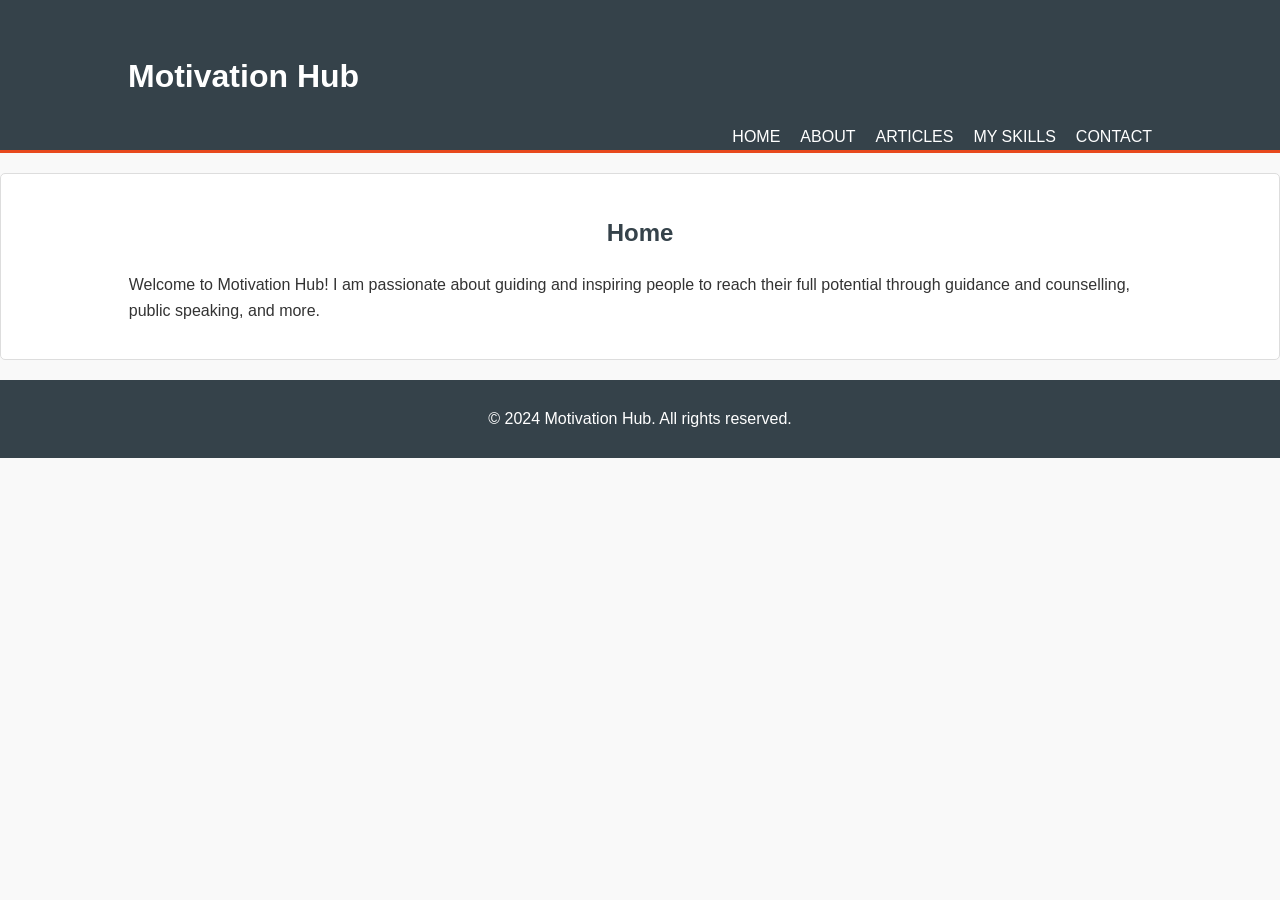
==== index.html @ 1e1fbd76 "Add files via upload" ====
<!DOCTYPE html>
<html lang="en">
<head>
    <meta charset="UTF-8">
    <meta name="viewport" content="width=device-width, initial-scale=1.0">
    <title >Motivation Hub</title>
    <link rel="stylesheet" href="styles.css">
</head>
<body>
    <header>
        <div class="container">
            <h1>Motivation Hub</h1>
            <nav>
                <ul>
                    <li><a href="index.html">Home</a></li>
                    <li><a href="about.html">About</a></li>
                    <li><a href="articles.html">Articles</a></li>
                    <li><a href="skills.html">My Skills</a></li>
                    <li><a href="contact.html">Contact</a></li>
                </ul>
            </nav>
        </div>
    </header>

    <section id="index">
        <div class="container">
            <h2>Home</h2>
            <p>Welcome to Motivation Hub! I am passionate about guiding and inspiring people to reach their full potential through guidance and counselling, public speaking, and more.</p>
        </div>
    </section>

    <footer>
        <div class="container">
            <p>&copy; 2024 Motivation Hub. All rights reserved.</p>
        </div>
    </footer>
</body>
</html>
---- styles.css ----
/* General Styles */
body {
    font-family: Arial, sans-serif;
    margin: 0;
    padding: 0;
    line-height: 1.6;
    color: #333;
    background-color: #f9f9f9;
}

.container {
    width: 80%;
    margin: auto;
    overflow: hidden;
}

/* Header Styles */
header {
    background: #35424a;
    color: #ffffff;
    padding-top: 30px;
    min-height: 70px;
    border-bottom: #e8491d 3px solid;
}

header a {
    color: #ffffff;
    text-decoration: none;
    text-transform: uppercase;
    font-size: 16px;
}

header ul {
    padding: 0;
    list-style: none;
    margin: 0;
    display: flex;
    justify-content: flex-end;
}

header li {
    margin-left: 20px;
}

header nav ul li a:hover {
    color: #e8491d;
}

/* Section Styles */
section {
    padding: 20px 0;
    margin: 20px 0;
    background: #ffffff;
    border: 1px solid #dddddd;
    border-radius: 5px;
}

section h2 {
    text-align: center;
    margin-bottom: 20px;
    color: #35424a;
}

/* Responsive Image Styles */
.responsive-image {
    width: 50%;
    border-radius: 50%;
    box-shadow: 0 5px 10px rgba(0, 0, 0, 0.1);
    margin: 20px auto;
}

/* About Section Image Styles */
#about img {
    max-width: 100%;
    height: auto;
    display: block;
    margin: 20px auto;
    border-radius: 15px;
    box-shadow: 0 5px 10px rgba(0, 0, 0, 0.2);
}

/* Contact Section Image Styles */
#contact img {
    max-width: 50%;
    height: auto;
    display: block;
    margin: 20px auto;
    border-radius: 50%;
    box-shadow: 0 5px 10px rgba(0, 0, 0, 0.2);
}

/* Contact Form Styles */
form {
    max-width: 600px;
    margin: 0 auto;
    padding: 20px;
    background: #ffffff;
    border: 1px solid #dddddd;
    border-radius: 5px;
    box-shadow: 0 4px 6px rgba(0, 0, 0, 0.1);
}

form label {
    display: block;
    margin-bottom: 5px;
    font-weight: bold;
    color: #333;
}

form input, form textarea, form button {
    width: 100%;
    margin-bottom: 15px;
    padding: 10px;
    border: 1px solid #dddddd;
    border-radius: 5px;
}

form button {
    background: #e8491d;
    color: #ffffff;
    font-size: 16px;
    border: none;
    cursor: pointer;
}

form button:hover {
    background: #cf3c14;
}

/* Skills Section */
.skills-list {
    display: flex;
    display: inline-flex;
    flex-wrap: wrap;
    justify-content: space-around;
}

.skill-item {
    width: 30%;
    text-align: center;
    margin-bottom: 20px;
}

.skill-item img {
    max-width: 100%;
    height: auto;
    border-radius: 20%; /* Creates a squircle effect */
    box-shadow: 0 4px 6px rgba(0, 0, 0, 0.1);
}

.skill-item h3 {
    margin-top: 10px;
    color: #e8491d;
}

/* Footer Styles */
footer {
    background: #35424a;
    color: #ffffff;
    text-align: center;
    padding: 10px 0;
    margin-top: 20px;
}
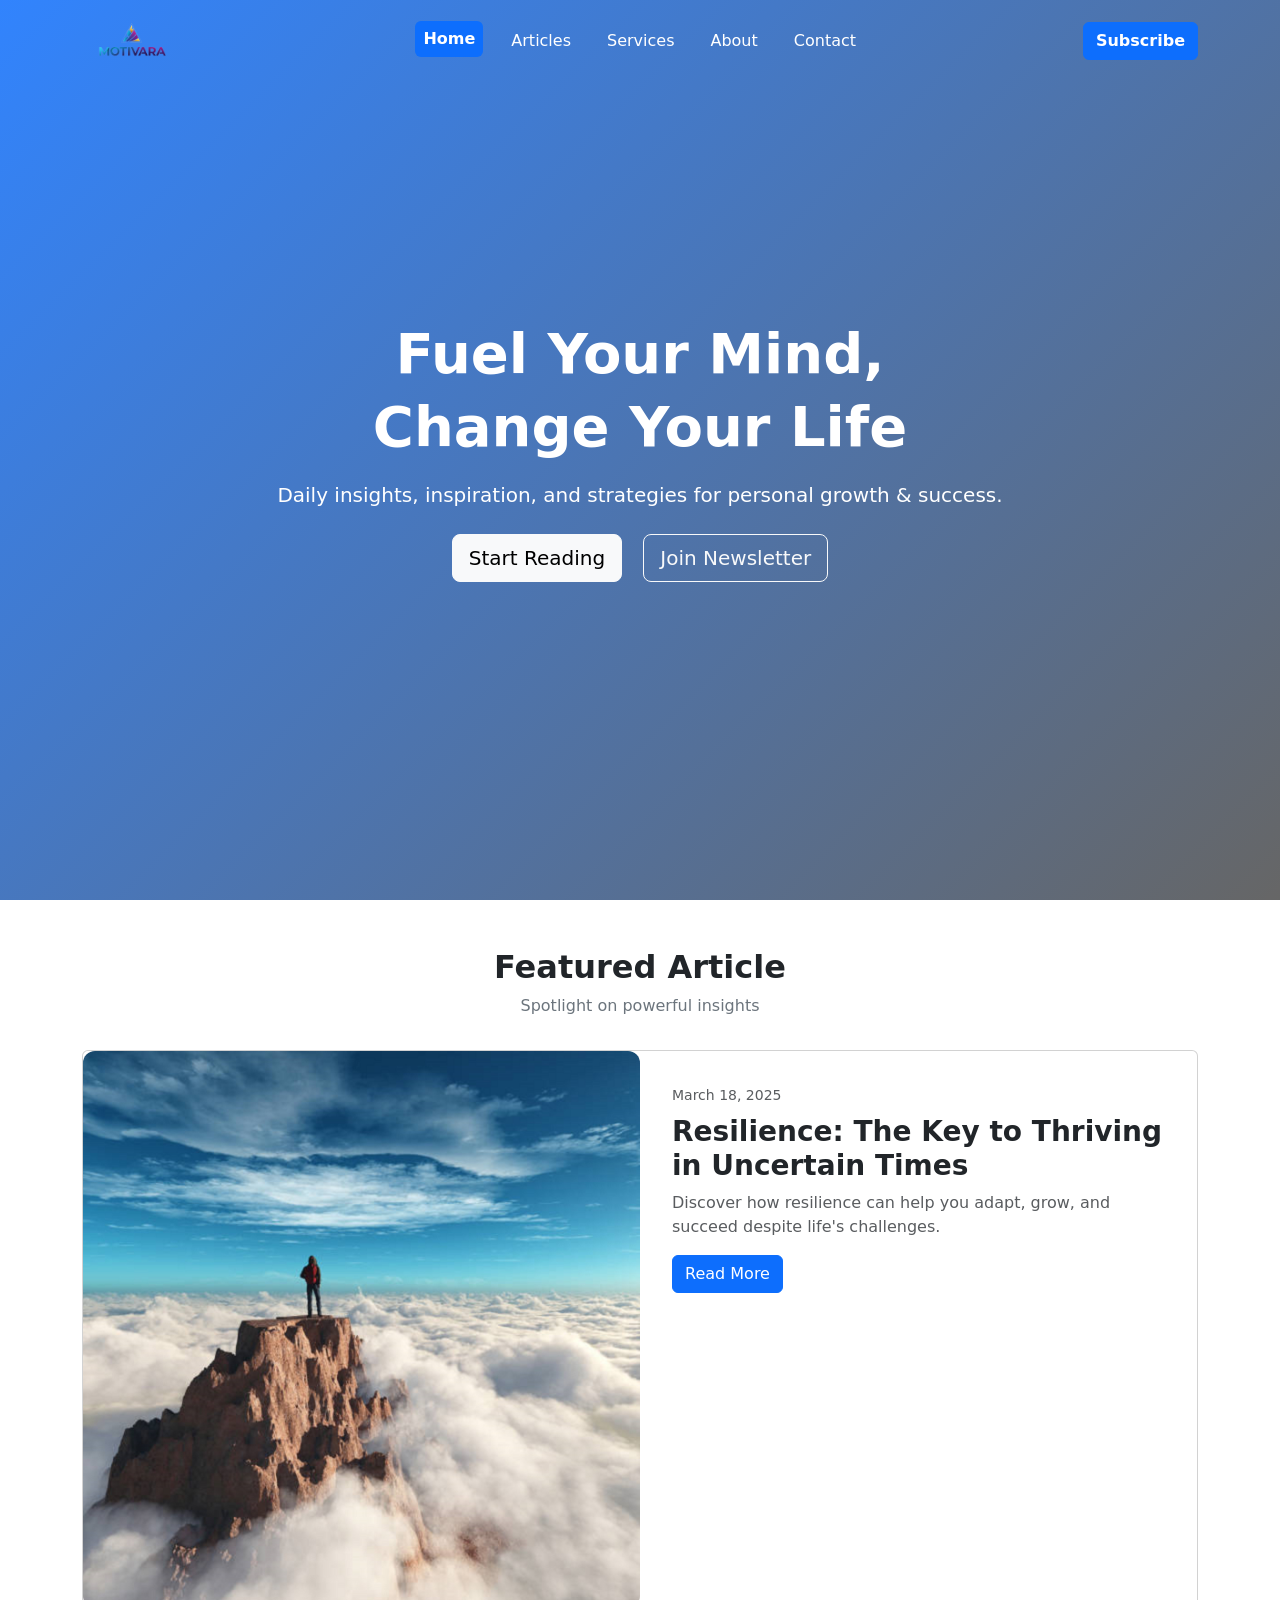
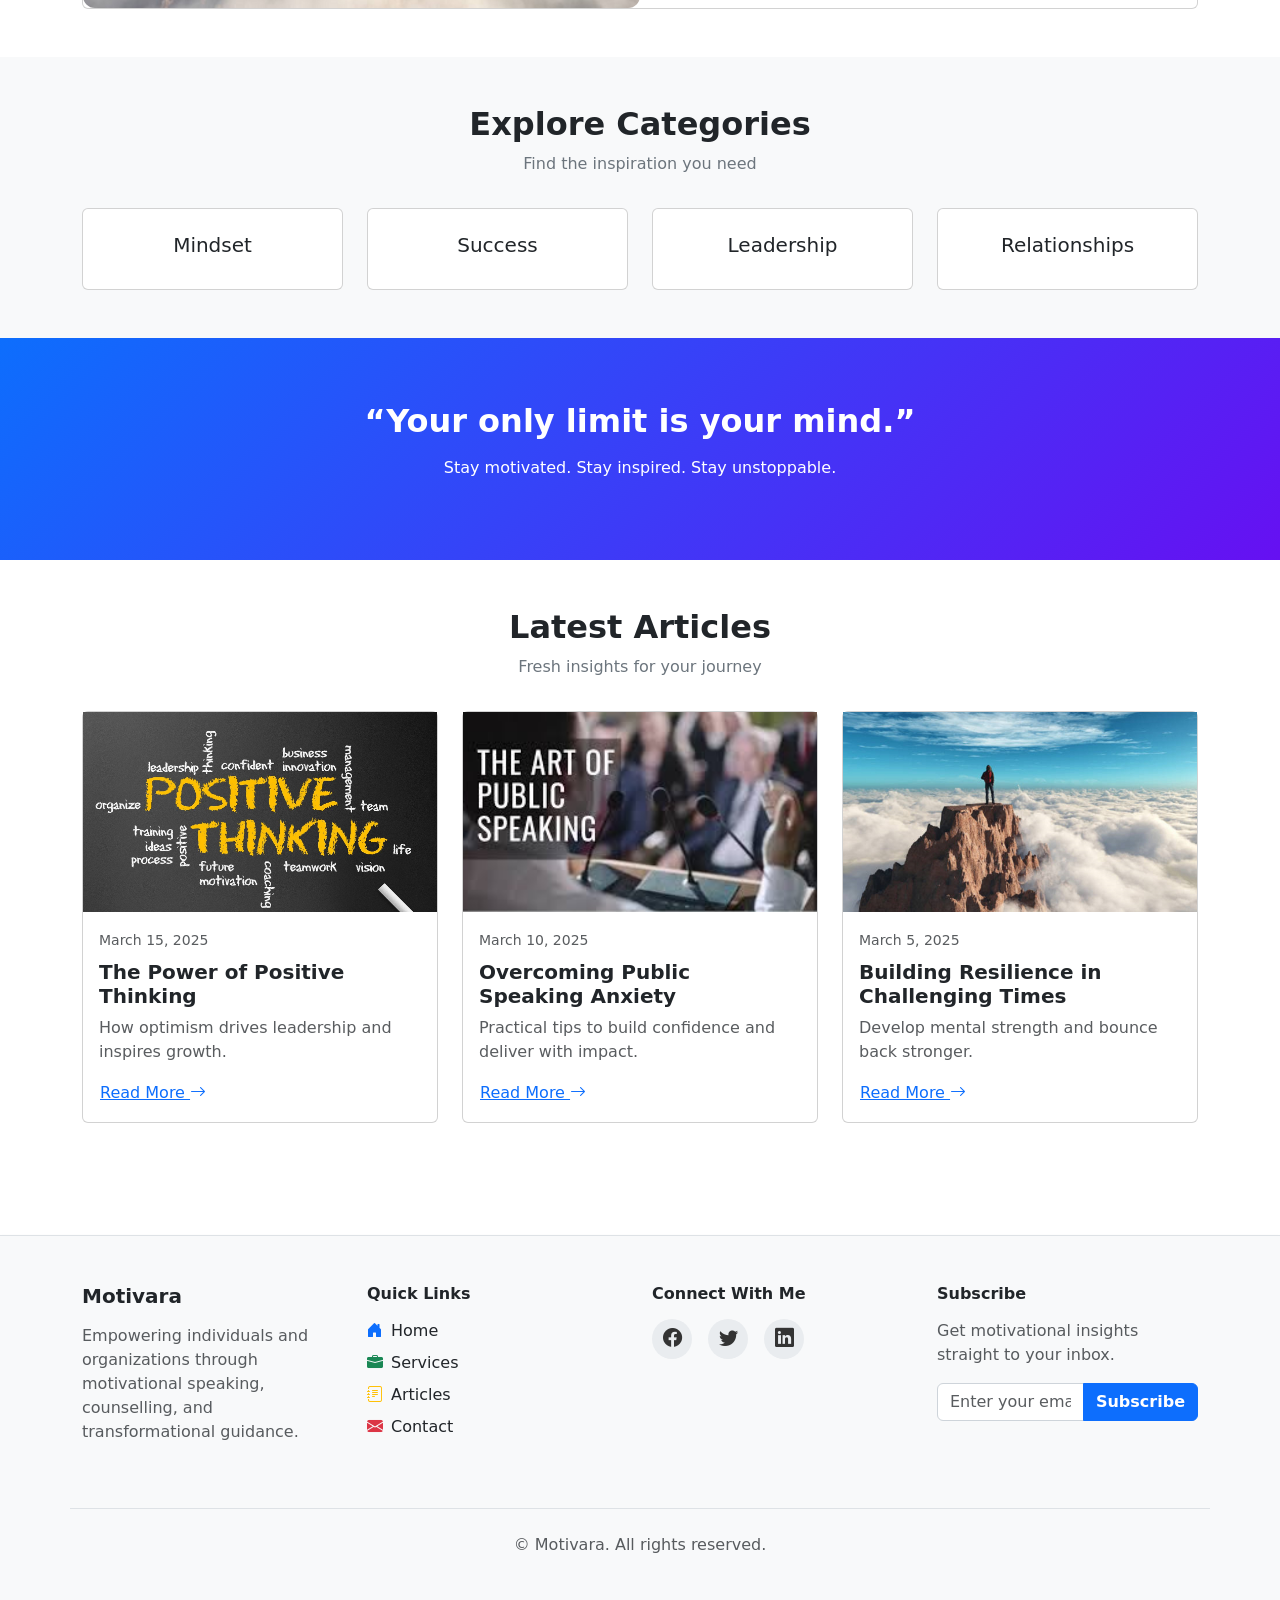
==== commit 84f598f7: "Add files via upload" ====
--- a/index.html
+++ b/index.html
@@ -1,38 +1,302 @@
 <!DOCTYPE html>
 <html lang="en">
 <head>
-    <meta charset="UTF-8">
-    <meta name="viewport" content="width=device-width, initial-scale=1.0">
-    <title >Motivation Hub</title>
-    <link rel="stylesheet" href="styles.css">
+  <meta charset="UTF-8" />
+  <meta name="viewport" content="width=device-width, initial-scale=1.0" />
+  <title>Home | Motivara</title>
+
+  <!-- Bootstrap CSS -->
+  <link href="https://cdn.jsdelivr.net/npm/bootstrap@5.3.3/dist/css/bootstrap.min.css" rel="stylesheet">
+  <!-- Bootstrap Icons -->
+  <link href="https://cdn.jsdelivr.net/npm/bootstrap-icons@1.11.3/font/bootstrap-icons.css" rel="stylesheet">
+  <!-- AOS CSS -->
+  <link href="https://cdn.jsdelivr.net/npm/aos@2.3.4/dist/aos.css" rel="stylesheet">
+
+  <style>
+    /* Navbar Transparent */
+    .navbar {
+      position: fixed;
+      top: 0;
+      left: 0;
+      width: 100%;
+      z-index: 1000;
+      background: transparent;
+      transition: all 0.3s ease;
+      padding: 1rem 0;
+    }
+    .navbar.scrolled {
+      background: rgba(255, 255, 255, 0.95);
+      backdrop-filter: blur(8px);
+      box-shadow: 0 2px 10px rgba(0,0,0,0.08);
+    }
+    .navbar-brand img {
+      height: 40px;
+    }
+    .nav-link {
+      color: #fff !important;
+      font-weight: 500;
+      margin: 0 10px;
+    }
+    .navbar.scrolled .nav-link {
+      color: #101111 !important;
+    }
+
+    /* Hero Section */
+    .hero {
+      height: 100vh;
+      background: linear-gradient(135deg, rgba(13,110,253,0.85), rgba(0,0,0,0.6)),
+                  url('assets/hero-bg.jpg') center/cover no-repeat;
+      color: #fff;
+      display: flex;
+      align-items: center;
+      text-align: center;
+    }
+    .hero h1 {
+      font-size: 3.5rem;
+      font-weight: 800;
+      line-height: 1.3;
+    }
+    .hero p {
+      font-size: 1.25rem;
+      margin-top: 1rem;
+    }
+
+    /* Section Titles */
+    .section-title {
+      font-weight: 700;
+      margin-bottom: .5rem;
+    }
+    .section-subtitle {
+      color: #6c757d;
+      margin-bottom: 2rem;
+    }
+
+    /* Featured Article */
+    .featured-article img {
+      border-radius: .75rem;
+    }
+    .featured-article .card-body {
+      padding: 2rem;
+    }
+
+    /* Quote Strip */
+    .quote-strip {
+      background: linear-gradient(135deg, #0d6efd, #6610f2);
+      color: #fff;
+      text-align: center;
+      padding: 4rem 2rem;
+    }
+    .quote-strip h2 {
+      font-weight: 700;
+      font-size: 2rem;
+    }
+
+    /* Article Cards */
+    .article-img {
+      height: 200px;
+      overflow: hidden;
+    }
+    .article-img img {
+      width: 100%;
+      height: 100%;
+      object-fit: cover;
+    }
+    /* Active Nav-Link Styled as Button */
+.nav-link.active {
+  background-color: #0d6efd; /* Bootstrap Primary Blue */
+  color: #fff !important;
+  border-radius: 6px;
+  padding: 6px 14px;
+  font-weight: 600;
+  transition: all 0.3s ease;
+}
+
+/* Optional Hover Effect */
+.nav-link.active:hover {
+  background-color: #afafc5; /* Slightly darker blue */
+  color: #fff !important;
+}
+
+
+    /* Footer Placeholder */
+    #footer {
+      margin-top: 4rem;
+    }
+  </style>
 </head>
 <body>
-    <header>
-        <div class="container">
-            <h1>Motivation Hub</h1>
-            <nav>
-                <ul>
-                    <li><a href="index.html">Home</a></li>
-                    <li><a href="about.html">About</a></li>
-                    <li><a href="articles.html">Articles</a></li>
-                    <li><a href="skills.html">My Skills</a></li>
-                    <li><a href="contact.html">Contact</a></li>
-                </ul>
-            </nav>
+  <!-- Navbar -->
+  <nav class="navbar navbar-expand-lg">
+    <div class="container">
+      <a class="navbar-brand" href="index.html">
+        <img src="assets/motivara1.png" alt="SpeakWise Logo">
+      </a>
+      <button class="navbar-toggler bg-light" type="button" data-bs-toggle="collapse" data-bs-target="#navbarNav">
+        <span class="navbar-toggler-icon"></span>
+      </button>
+      <div class="collapse navbar-collapse" id="navbarNav">
+        <ul class="navbar-nav mx-auto">
+          <li class="nav-item"><a class="nav-link active" href="index.html">Home</a></li>
+          <li class="nav-item"><a class="nav-link" href="articles.html">Articles</a></li>
+          <li class="nav-item"><a class="nav-link" href="services.html">Services</a></li>
+          <li class="nav-item"><a class="nav-link" href="about.html">About</a></li>
+          <li class="nav-item"><a class="nav-link" href="contact.html">Contact</a></li>
+        </ul>
+        <a href="#footer" class="btn btn-primary fw-semibold">Subscribe</a>
+      </div>
+    </div>
+  </nav>
+
+  <!-- Hero -->
+  <section class="hero">
+    <div class="container">
+      <h1 data-aos="fade-up">Fuel Your Mind, <br>Change Your Life</h1>
+      <p data-aos="fade-up" data-aos-delay="200">
+        Daily insights, inspiration, and strategies for personal growth & success.
+      </p>
+      <div class="mt-4" data-aos="zoom-in" data-aos-delay="400">
+        <a href="articles.html" class="btn btn-light btn-lg me-3">Start Reading</a>
+        <a href="newsletter.html" class="btn btn-outline-light btn-lg">Join Newsletter</a>
+      </div>
+    </div>
+  </section>
+
+  <!-- Featured Article -->
+  <section class="py-5">
+    <div class="container">
+      <h2 class="section-title text-center">Featured Article</h2>
+      <p class="section-subtitle text-center">Spotlight on powerful insights</p>
+      <div class="card featured-article shadow-hover" data-aos="fade-up">
+        <div class="row g-0">
+          <div class="col-md-6">
+            <img src="assets/articles/resilience.jpg" class="img-fluid" alt="Resilience">
+          </div>
+          <div class="col-md-6">
+            <div class="card-body">
+              <small class="text-muted">March 18, 2025</small>
+              <h3 class="fw-bold mt-2">Resilience: The Key to Thriving in Uncertain Times</h3>
+              <p class="text-muted">Discover how resilience can help you adapt, grow, and succeed despite life's challenges.</p>
+              <a href="articles.html#resilience" class="btn btn-primary">Read More</a>
+            </div>
+          </div>
         </div>
-    </header>
-
-    <section id="index">
-        <div class="container">
-            <h2>Home</h2>
-            <p>Welcome to Motivation Hub! I am passionate about guiding and inspiring people to reach their full potential through guidance and counselling, public speaking, and more.</p>
+      </div>
+    </div>
+  </section>
+
+  <!-- Category Highlights -->
+  <section class="py-5 bg-light">
+    <div class="container">
+      <h2 class="section-title text-center">Explore Categories</h2>
+      <p class="section-subtitle text-center">Find the inspiration you need</p>
+      <div class="row g-4">
+        <div class="col-md-3" data-aos="zoom-in"><div class="card shadow-hover p-4 text-center"><h5>Mindset</h5></div></div>
+        <div class="col-md-3" data-aos="zoom-in" data-aos-delay="100"><div class="card shadow-hover p-4 text-center"><h5>Success</h5></div></div>
+        <div class="col-md-3" data-aos="zoom-in" data-aos-delay="200"><div class="card shadow-hover p-4 text-center"><h5>Leadership</h5></div></div>
+        <div class="col-md-3" data-aos="zoom-in" data-aos-delay="300"><div class="card shadow-hover p-4 text-center"><h5>Relationships</h5></div></div>
+      </div>
+    </div>
+  </section>
+
+  <!-- Quote Strip -->
+  <section class="quote-strip" data-aos="fade">
+    <div class="container">
+      <h2>“Your only limit is your mind.”</h2>
+      <p class="mt-3">Stay motivated. Stay inspired. Stay unstoppable.</p>
+    </div>
+  </section>
+
+  <!-- Latest Articles -->
+  <section class="py-5">
+    <div class="container">
+      <h2 class="section-title text-center">Latest Articles</h2>
+      <p class="section-subtitle text-center">Fresh insights for your journey</p>
+      <div class="row g-4">
+        <div class="col-md-4" data-aos="fade-up">
+          <div class="card shadow-hover h-100">
+            <div class="article-img"><img src="assets/articles/+ve thinking.jpg" alt="Positive Thinking"></div>
+            <div class="card-body">
+              <small class="text-muted">March 15, 2025</small>
+              <h5 class="fw-bold mt-2">The Power of Positive Thinking</h5>
+              <p class="text-muted">How optimism drives leadership and inspires growth.</p>
+              <a href="articles.html#positive-thinking" class="btn btn-link text-primary p-0">Read More <i class="bi bi-arrow-right"></i></a>
+            </div>
+          </div>
         </div>
-    </section>
-
-    <footer>
-        <div class="container">
-            <p>&copy; 2024 Motivation Hub. All rights reserved.</p>
+        <div class="col-md-4" data-aos="fade-up" data-aos-delay="150">
+          <div class="card shadow-hover h-100">
+            <div class="article-img"><img src="assets/articles/art of.jpeg" alt="Public Speaking"></div>
+            <div class="card-body">
+              <small class="text-muted">March 10, 2025</small>
+              <h5 class="fw-bold mt-2">Overcoming Public Speaking Anxiety</h5>
+              <p class="text-muted">Practical tips to build confidence and deliver with impact.</p>
+              <a href="articles.html#public-speaking" class="btn btn-link text-primary p-0">Read More <i class="bi bi-arrow-right"></i></a>
+            </div>
+          </div>
         </div>
-    </footer>
+        <div class="col-md-4" data-aos="fade-up" data-aos-delay="300">
+          <div class="card shadow-hover h-100">
+            <div class="article-img"><img src="assets/articles/resilience.jpg" alt="Resilience"></div>
+            <div class="card-body">
+              <small class="text-muted">March 5, 2025</small>
+              <h5 class="fw-bold mt-2">Building Resilience in Challenging Times</h5>
+              <p class="text-muted">Develop mental strength and bounce back stronger.</p>
+              <a href="articles.html#resilience" class="btn btn-link text-primary p-0">Read More <i class="bi bi-arrow-right"></i></a>
+            </div>
+          </div>
+        </div>
+      </div>
+    </div>
+  </section>
+
+  <!-- Bootstrap JS -->
+  <script src="https://cdn.jsdelivr.net/npm/bootstrap@5.3.3/dist/js/bootstrap.bundle.min.js"></script>
+  <!-- AOS JS -->
+  <script src="https://cdn.jsdelivr.net/npm/aos@2.3.4/dist/aos.js"></script>
+  <script>
+    AOS.init({ duration: 1000, once: true });
+
+    // Navbar Scroll Effect
+    window.addEventListener("scroll", function() {
+      const navbar = document.querySelector(".navbar");
+      navbar.classList.toggle("scrolled", window.scrollY > 50);
+    });
+  </script>
+
+  <!-- Footer -->
+  <div id="footer"></div>
+  <script>
+       // Load footer + attach Mailchimp subscribe
+       fetch("footer.html")
+      .then(response => response.text())
+      .then(data => {
+        document.getElementById("footer").innerHTML = data;
+
+        // ✅ Attach Mailchimp subscribe after footer loads
+        const form = document.getElementById("footer-subscribe-form");
+        if (form) {
+          form.addEventListener("submit", function (e) {
+            e.preventDefault();
+            $.ajax({
+              type: "GET",
+              url: "https://gmail.us2.list-manage.com/subscribe/post-json?u=e6c0b6a8f3ec5663e15b333d7&id=45468931f6&c=?",
+              data: $(this).serialize(),
+              dataType: "jsonp",
+              success: function (data) {
+                if (data.result === "success") {
+                  Swal.fire("🎉 Subscribed!", "Check your inbox for updates.", "success");
+                  form.reset();
+                } else {
+                  Swal.fire("⚠️ Oops!", $(data.msg).text() || "Something went wrong.", "error");
+                }
+              },
+              error: function () {
+                Swal.fire("⚠️ Error", "Could not connect to Motivara NewsLetter.", "error");
+              }
+            });
+          });
+        }
+      });
+  </script>
 </body>
-</html>+</html>
